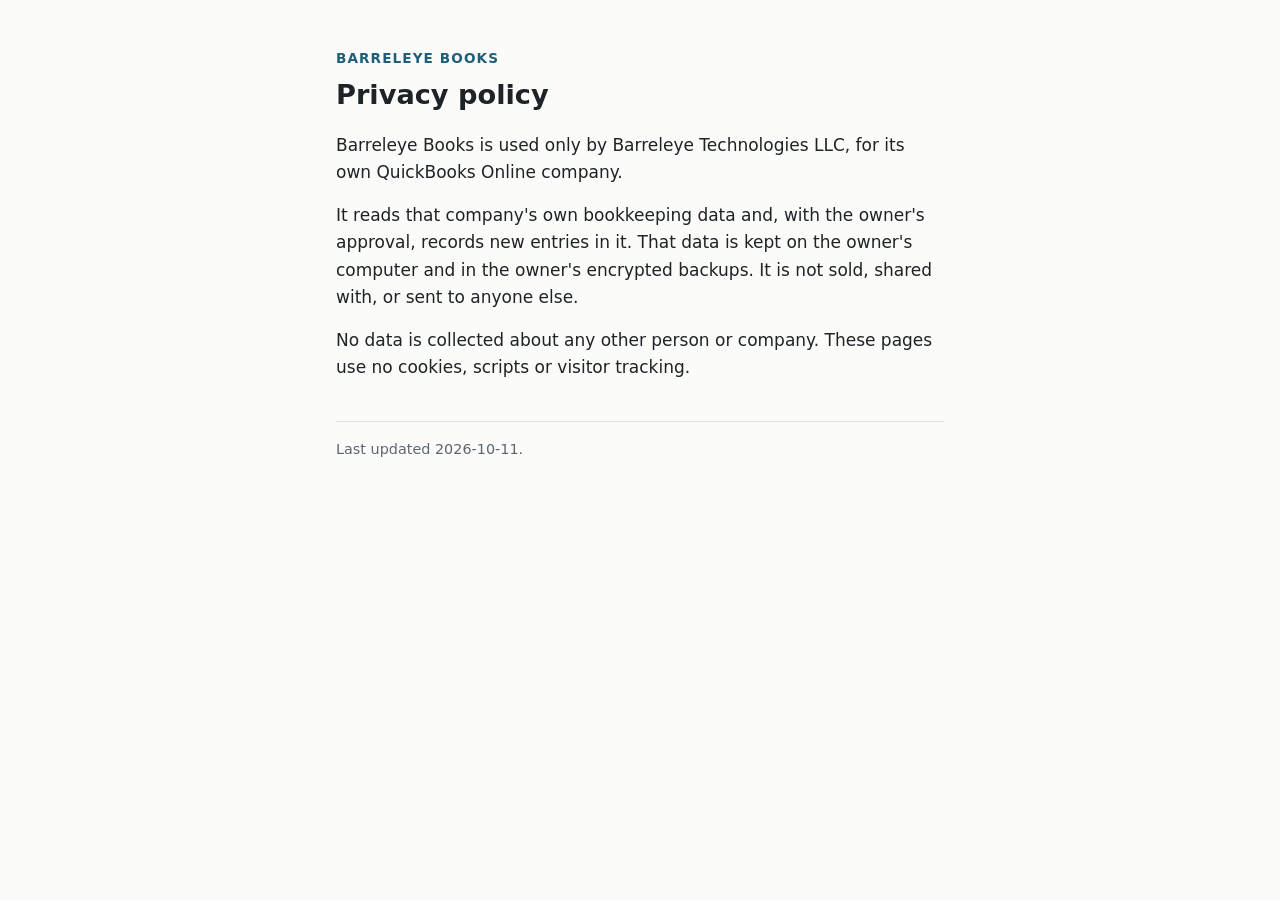
==== privacy.html @ 25bb113d "Add pages" ====
<!doctype html>
<html lang="en">
<head>
<meta charset="utf-8">
<meta name="viewport" content="width=device-width, initial-scale=1">
<meta name="robots" content="noindex">
<title>Barreleye Books privacy policy</title>
<link rel="stylesheet" href="style.css">
</head>
<body>
<main>
<p class="brand">Barreleye Books</p>
<h1>Privacy policy</h1>
<p>Barreleye Books is used only by Barreleye Technologies LLC, for its own
QuickBooks Online company.</p>
<p>It reads that company's own bookkeeping data and, with the owner's
approval, records new entries in it. That data is kept on the owner's
computer and in the owner's encrypted backups. It is not sold, shared with,
or sent to anyone else.</p>
<p>No data is collected about any other person or company. These pages use
no cookies, scripts or visitor tracking.</p>
<footer>
<p>Last updated 2026-10-11.</p>
</footer>
</main>
</body>
</html>
---- style.css ----
/* Barreleye Books site: five static pages, no scripts, no outside resources. */
:root {
  --bg: #fbfbf9;
  --text: #1d2327;
  --muted: #5c6670;
  --accent: #1f5f7a;
  --rule: #dde2e5;
}
@media (prefers-color-scheme: dark) {
  :root {
    --bg: #14181b;
    --text: #e6e9eb;
    --muted: #a3adb5;
    --accent: #7fc0da;
    --rule: #2c3337;
  }
}
* { box-sizing: border-box; }
body {
  margin: 0;
  background: var(--bg);
  color: var(--text);
  font: 17px/1.6 system-ui, -apple-system, "Segoe UI", Roboto, sans-serif;
}
main {
  max-width: 40rem;
  margin: 0 auto;
  padding: 3rem 1rem 4rem;
}
.brand {
  color: var(--accent);
  font-size: 0.85rem;
  font-weight: 600;
  letter-spacing: 0.08em;
  text-transform: uppercase;
  margin: 0 0 0.5rem;
}
h1 { font-size: 1.7rem; line-height: 1.25; margin: 0 0 1.25rem; }
p { margin: 0 0 1rem; }
.note {
  border-left: 3px solid var(--accent);
  padding: 0.25rem 0 0.25rem 1rem;
  color: var(--text);
}
footer {
  border-top: 1px solid var(--rule);
  margin-top: 2.5rem;
  padding-top: 1rem;
  color: var(--muted);
  font-size: 0.9rem;
}
a { color: var(--accent); }
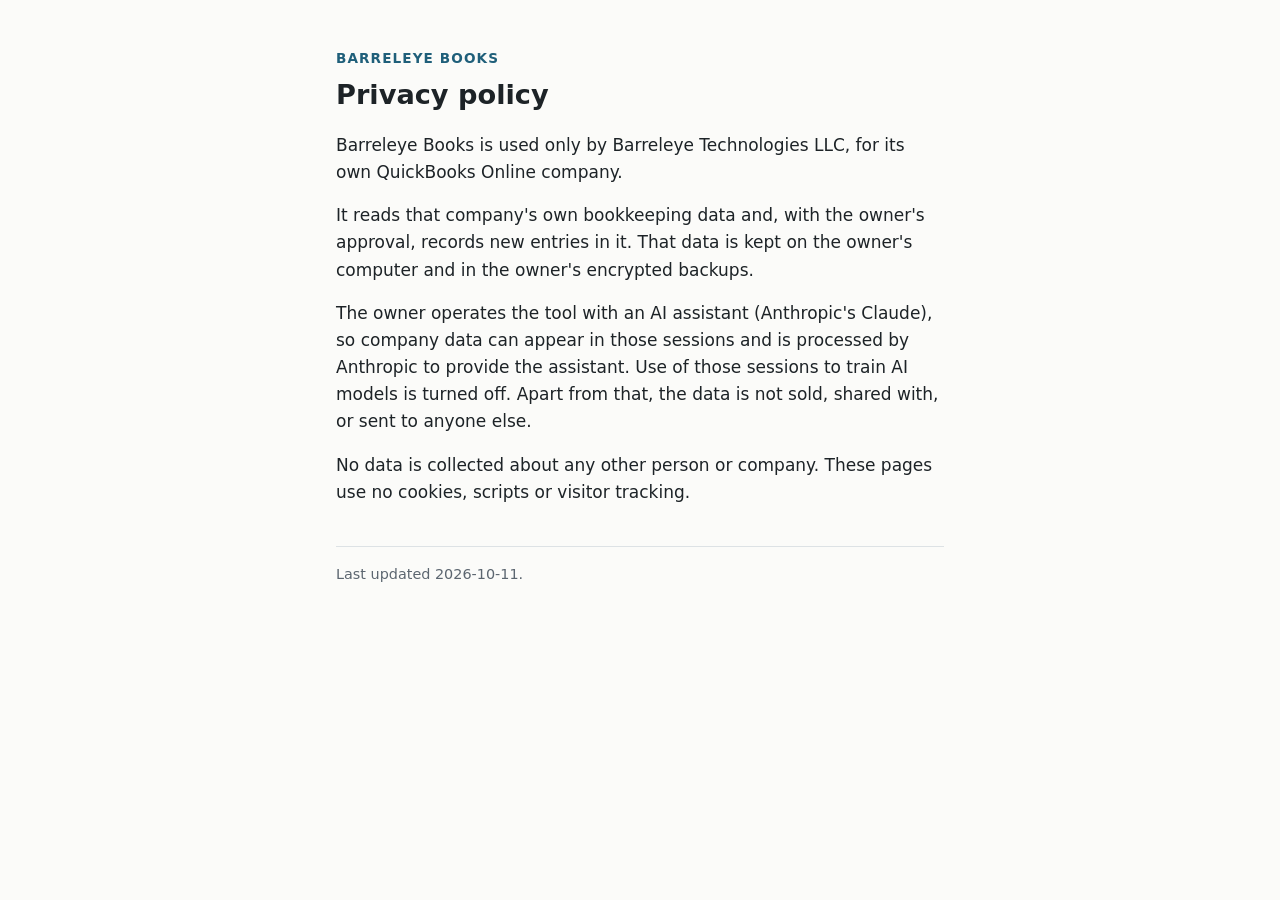
==== commit 10af6835: "Update privacy page" ====
--- a/privacy.html
+++ b/privacy.html
@@ -15,8 +15,12 @@
 QuickBooks Online company.</p>
 <p>It reads that company's own bookkeeping data and, with the owner's
 approval, records new entries in it. That data is kept on the owner's
-computer and in the owner's encrypted backups. It is not sold, shared with,
-or sent to anyone else.</p>
+computer and in the owner's encrypted backups.</p>
+<p>The owner operates the tool with an AI assistant (Anthropic's Claude), so
+company data can appear in those sessions and is processed by Anthropic to
+provide the assistant. Use of those sessions to train AI models is turned
+off. Apart from that, the data is not sold, shared with, or sent to anyone
+else.</p>
 <p>No data is collected about any other person or company. These pages use
 no cookies, scripts or visitor tracking.</p>
 <footer>
